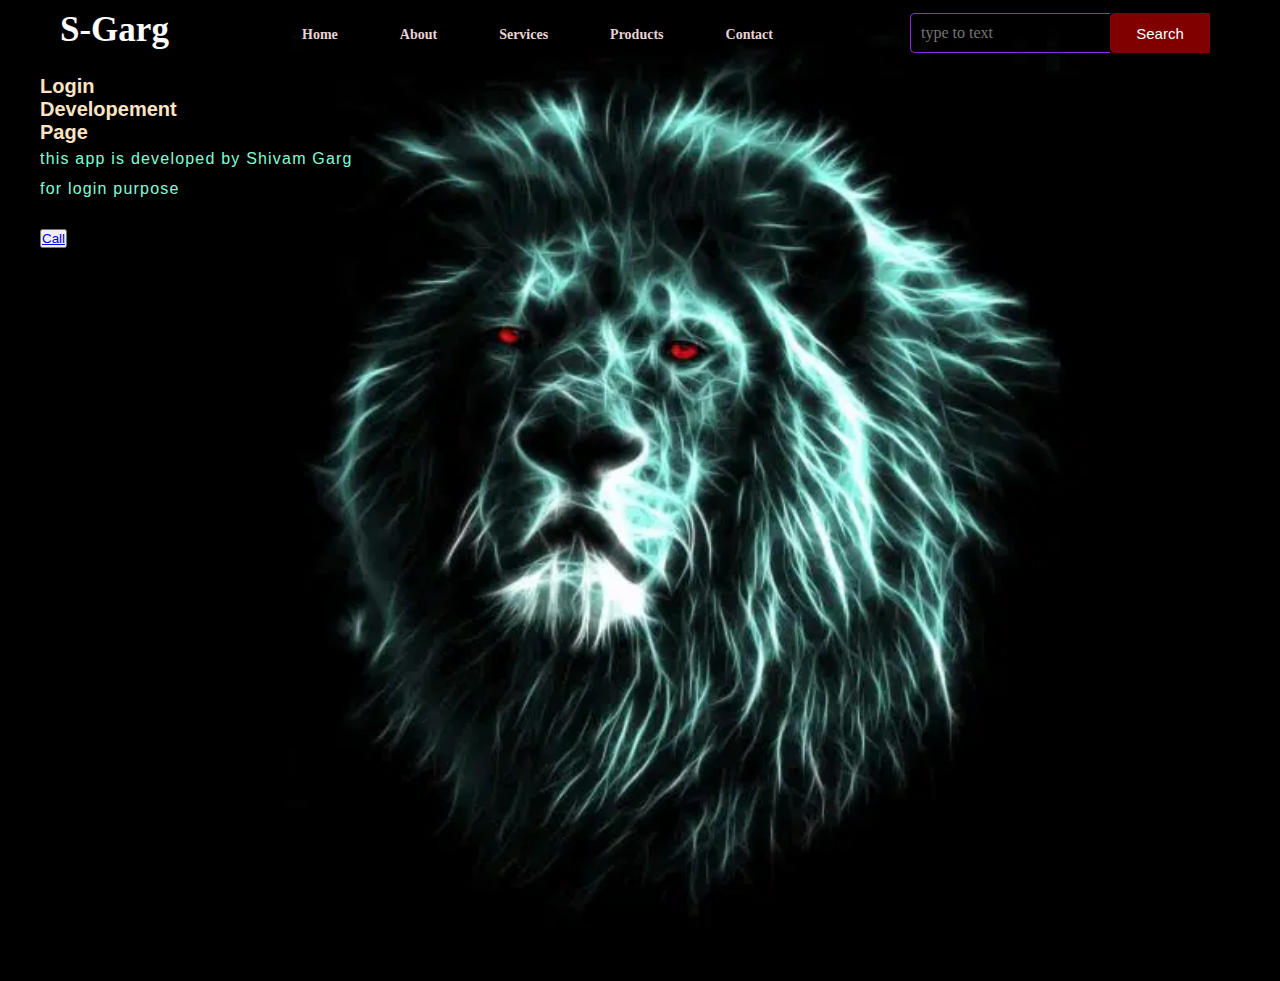
==== index.html @ 012e2a19 "webpage" ====
<!DOCTYPE html>
<html lang="en">
<head>
    <title>WebPage</title>
    <link rel="stylesheet" href="style.css">
</head>
<body>
    <div class="main">
        <div class="navbar">
            <div class="icon">
                <h2 class="logo">S-Garg</h2>
            </div>
                <div class="menu">
                    <ul>
                        <li><a href="#">Home</a></li>
                        <li><a href="#">About</a></li>
                        <li><a href="#">Services</a></li>
                        <li><a href="#">Products</a></li>
                        <li><a href="#">Contact</a></li>
                    </ul>
                </div>
                <div class="search">
                    <input class="srch" type="search" placeholder="type to text">
                    <a href="#"><button class="btn">Search</button></a>
                </div>  
        </div>
        <div class="content">
            <h1>Login <br><span>Developement</span><br>Page</h1>
            <p class="para">this app is developed by <span>Shivam Garg</span><br>for login purpose</p>
            <button class="bt"><a href="#">Call</a></button>
        </div>
    </div>
</body>
</html>
---- style.css ----
*{
    margin: 0;
    padding: 0; 
}
.main
{
    width: 100%;
    background-image: url(pic.jpg);
    background-position: center;
    background-size: cover;
    height: 109vh;
}
.navbar
{
    width: 1200px;
    height: 75px;
    margin: auto;
}
.icon
{
    width: 200px;
    float: left;
    height: 70px;

}
.logo
{
    color: white;
    font-size: 35px;
    font-family: 'Times New Roman', Times, serif;
    padding-left: 20px;
    float: left;
    padding-top: 10px;
}
.menu
{
    width: 400px;
    float: left;
    height: 70px;
}
ul
{
    float: left;
    display: flex;
    justify-content: center;
    align-items: center;
}
ul li
{
    list-style: none;
    margin-left: 62px;
    margin-top: 27px;
    font-size: 14px;
}
ul li a
{
    text-decoration: none;
    color: rgb(231, 212, 212);
    font-family: 'Times New Roman';
    font-weight: bold;
    transition: 0.4s ease-in-out;
}
ul li a:hover{
    color: aqua;
    
}
.search{
    width: 330px;
    float: left;
    margin-left: 270px;
}
.srch{
    font-family: 'Times New Roman', Times, serif;
    width: 200px;
    height: 40px;
    background: transparent;
    border: 1px solid blueviolet;
    margin-top: 13px;
    color: aquamarine;
    border-right: none;
    font-size: 16px;
    float: left;
    padding: 10px;
    border-bottom-left-radius: 5px;
    border-top-left-radius: 5px;
}
.btn
{
    width: 100px;
    height: 40px;
    background: maroon;
    border: 2px solid maroon;
    margin-top: 13px;
    color: white;
    font-size: 15px;
    border-bottom-left-radius: 5px;
    border-top-left-radius: 5px;
}
.btn:focus{
    outline: none;
}
.srch:focus{
    outline: none;
}
.content
{
    width: 1200px;
    height: auto;
    margin: auto;
    color: bisque;
    position: relative;
}
.content .para
{
 padding-left: 20ppx;
 padding-bottom: 25px;
 font-family: Arial, Helvetica, sans-serif;
 color: aquamarine;
 letter-spacing: 1.2px;
 line-height: 30px;
}
.content h1
{
    font-family: Arial, Helvetica, sans-serif;
    font-size: 20px;
    
}
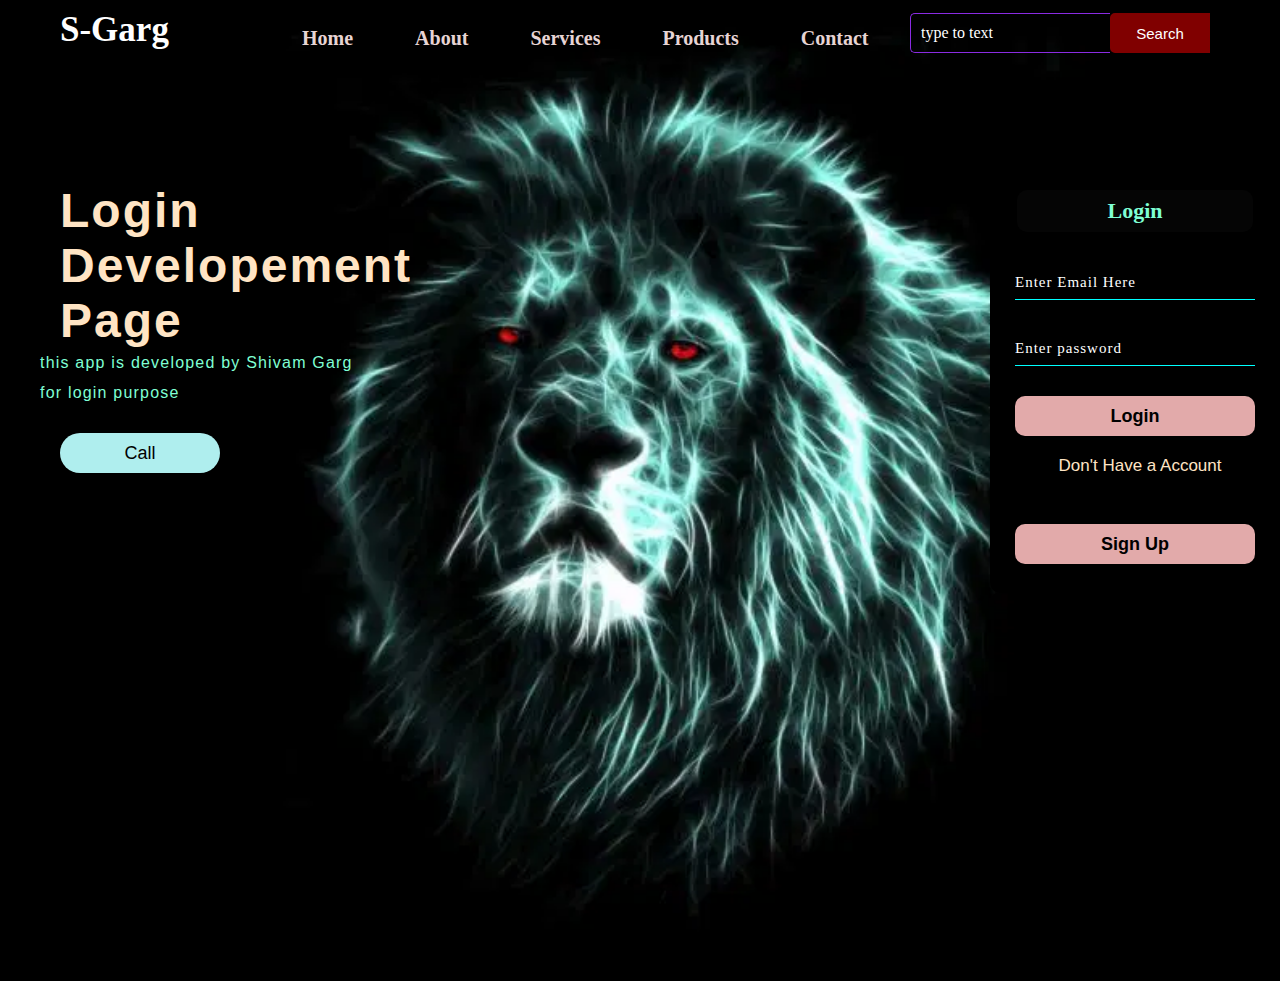
==== commit 97b11169: "Second Version" ====
--- a/index.html
+++ b/index.html
@@ -28,6 +28,16 @@
             <h1>Login <br><span>Developement</span><br>Page</h1>
             <p class="para">this app is developed by <span>Shivam Garg</span><br>for login purpose</p>
             <button class="bt"><a href="#">Call</a></button>
+            <div class="form">
+                <h2>Login</h2>
+                <input type="email" name="email" placeholder="Enter Email Here">
+                <input type="password" name="" placeholder="Enter password">
+                <button class="btnn"><a href="#">Login</a></button>
+
+                <p class="link">Don't Have a Account</p><br>
+                <button class="btnn"><a href="#">Sign Up</a></button>
+
+            </div>
         </div>
     </div>
 </body>
--- a/style.css
+++ b/style.css
@@ -50,7 +50,7 @@
     list-style: none;
     margin-left: 62px;
     margin-top: 27px;
-    font-size: 14px;
+    font-size: 20px;
 }
 ul li a
 {
@@ -122,6 +122,133 @@
 .content h1
 {
     font-family: Arial, Helvetica, sans-serif;
-    font-size: 20px;
-    
-}+    font-size: 48px;
+    padding-left: 20px;
+    margin-top: 9%;
+    letter-spacing: 2px;
+}
+.content .bt
+{
+    width: 160px;
+    height: 40px;
+    background: paleturquoise;
+    border: none;
+    margin-bottom: 10px;
+    margin-left: 20px;
+    font-size: 18px;
+    border-radius: 20px;
+    cursor: pointer;
+    transition: .4s;
+}
+.content .bt a
+{
+    text-decoration: none;
+    color: black;
+}
+.bt:hover
+{
+    background: white;
+
+}
+.form
+{
+    width: 250px;
+    height: 380px;
+    background: linear-gradient(to top, rgba(0,0,0,1.0)100%,rgba(0,0,0,0.8)80%);
+    position: absolute;
+    top: -20px;
+    left: 950px;
+    border-radius: 10px;
+    padding: 25px;
+}
+.form h2
+{
+    width: 220px;
+    font-family: 'Times New Roman', Times, serif;
+    text-align: center;
+    color: aquamarine;
+    font-size: 22px;
+    background-color: rgb(5, 5, 5);
+    border-radius: 10px;
+    margin: 2px;
+    padding: 8px;
+
+}
+.form input
+{
+    width: 240px;
+    height: 35px;
+    background: transparent;
+    border-bottom: 1px solid aqua;
+    border-top: none;
+    border-right: none;
+    border-left: none;
+    color: blanchedalmond;
+    font-size: 15px;
+    letter-spacing: 1px;
+    margin-top: 30px;
+    font-family: 'Gill Sans', 'Gill Sans MT', Calibri, 'Trebuchet MS', sans-serif;    
+}
+.form input:focus
+{
+    outline: none;
+}
+::placeholder
+{
+    color: white;
+    font-family: 'Times New Roman', Times, serif;
+
+}
+.btnn
+{
+    width: 240px;
+    height: 40px;
+    background: rgb(226, 170, 170);
+    border: none;
+    margin-top: 30px;
+    font-size: 18px;
+    border-radius: 10px;
+    cursor: pointer;
+    color: aliceblue;
+    transition: 0.4s ease;
+}
+.btnn:hover
+{
+    background: white;
+    color: aliceblue;
+}
+.btnn a
+{
+    text-decoration: none;
+    color: black;
+    font-weight: bold;
+}
+.form .link
+{
+    font-family: 'Segoe UI', Tahoma, Geneva, Verdana, sans-serif;
+    font-size: 17px;
+    padding-top: 20px;
+    text-align: center;
+
+}
+.form .link a
+{
+    text-decoration: none;
+    color: orangered;
+
+}
+
+
+
+
+
+
+
+
+
+
+
+
+
+
+
